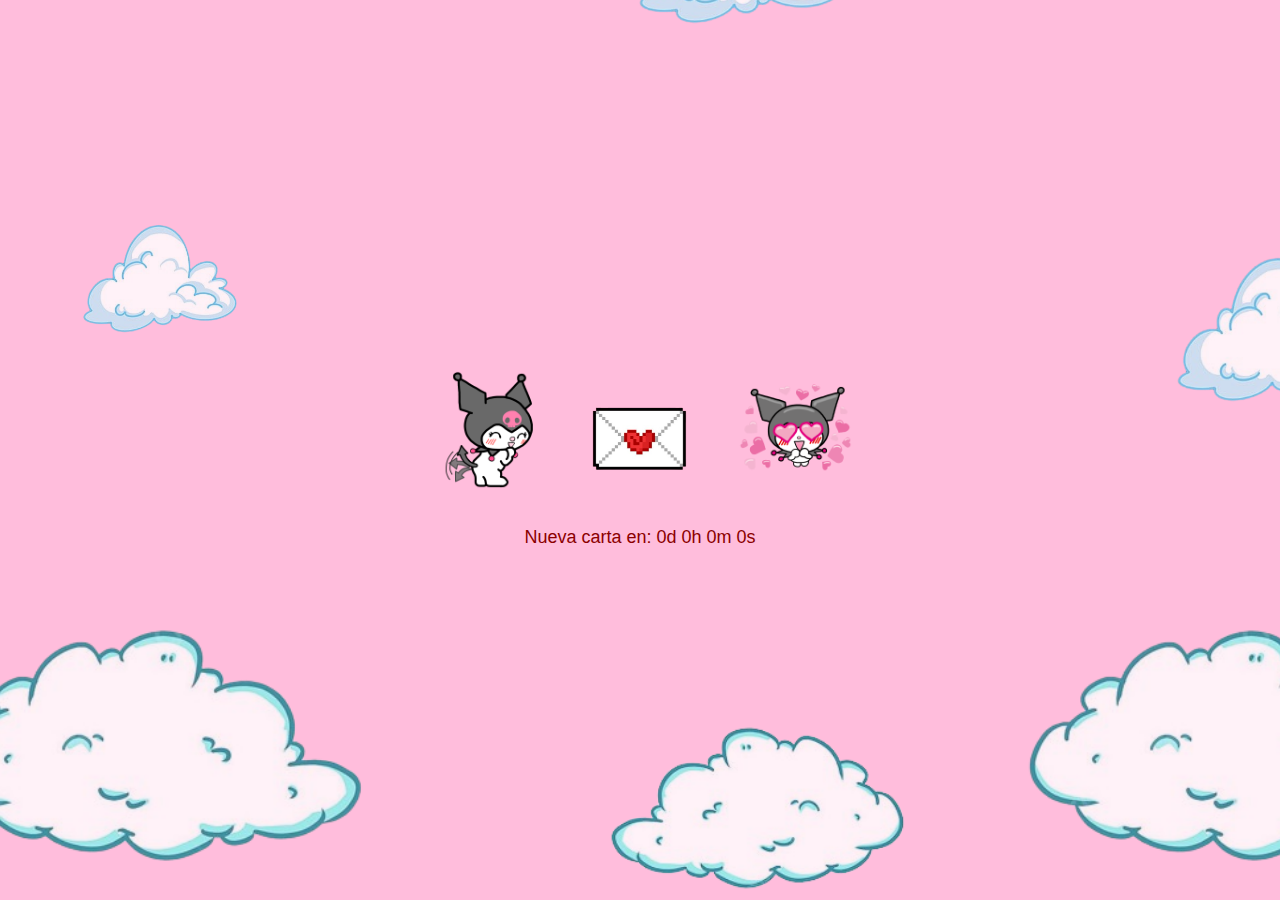
==== index.html @ 3891d161 "Add files via upload" ====
<!DOCTYPE html>
<html lang="es">
<head>
    <meta charset="UTF-8">
    <meta name="viewport" content="width=device-width, initial-scale=1.0">
    <title>Pantalla de Carga</title>
    <link rel="stylesheet" href="style.css">
</head>
<body>
    <div class="background">
        <div class="hearts-container"></div> <!-- Contenedor para los corazones -->
        <div class="clouds">
            <!-- Nubes animadas -->
            <img src="img/nube3.png" class="cloud-image cloud-image-1" alt="Nube 1">
            <img src="img/nube3.png" class="cloud-image cloud-image-2" alt="Nube 2">
            <img src="img/nube3.png" class="cloud-image cloud-image-3" alt="Nube 3">
            <img src="img/nube1.png" class="cloud-image cloud-image-4" alt="Nube 4">
            <img src="img/nube2.png" class="cloud-image cloud-image-5" alt="Nube 5">
            <img src="img/nube1.png" class="cloud-image cloud-image-6" alt="Nube 6">
        </div>

        <div class="container">
            <div class="image-container">
                <img src="img/kuromi.png" alt="Kuromi 1" class="kuromi">
                <div class="envelope">
                    <img id="letter" src="img/carta.png" alt="Carta con corazón">
                </div>
                <img src="img/kuromi2.png" alt="Kuromi 2" class="kuromi">
            </div>
            <div id="countdown">Nueva carta en: 0d 0h 0m 0s</div>
            <div id="button-container" class="hidden">
                <button id="yes-button">Sí</button>
                <button id="no-button">No</button>
            </div>
        </div>
    </div>
    <script>
        // Manejo del temporizador
        let timeExpired = true;
        const letter = document.getElementById("letter");
        const buttonContainer = document.getElementById("button-container");
        const yesButton = document.getElementById("yes-button");
        const noButton = document.getElementById("no-button");

        if (timeExpired) {
            setTimeout(() => {
                document.getElementById("countdown").innerText = "¿Deseas recibir esta carta?";
                buttonContainer.classList.remove("hidden"); // Muestra los botones
            }, 2000); // Simula el tiempo agotado con un retraso de 2 segundos
        }

        // Función para cambiar dinámicamente el tamaño de los botones
        function adjustButtonSize(button, increment) {
            const currentSize = parseFloat(window.getComputedStyle(button).fontSize);
            button.style.fontSize = (currentSize + increment) + 'px';
        }

        // Eventos para botones
        yesButton.addEventListener("click", () => {
            letter.classList.add("open-letter"); // Aplica la animación de apertura de carta
            adjustButtonSize(yesButton, 2); // Incrementa el tamaño del botón "Sí"
            adjustButtonSize(noButton, -2); // Reduce el tamaño del botón "No"
        });

        noButton.addEventListener("click", () => {
            adjustButtonSize(noButton, -2); // Reduce aún más el tamaño del botón "No"
            adjustButtonSize(yesButton, 2); // Incrementa el tamaño del botón "Sí"
            document.getElementById("countdown").innerText = "La carta permanecerá cerrada.";
        });
    </script>
</body>
</html>
---- style.css ----
/* Reset básico */
* {
    margin: 0;
    padding: 0;
    box-sizing: border-box;
    font-family: Arial, sans-serif;
}

body {
    display: flex;
    justify-content: center;
    align-items: center;
    height: 100vh;
    background: #d69dd6; /* Color de fondo sólido */
    background-size: cover;
    background-position: center;
    text-align: center;
    overflow: hidden;
}

.background {
    width: 100%;
    height: 100vh;
    position: absolute;
    display: flex;
    justify-content: center;
    align-items: center;
    overflow: hidden;
}

/* Contenedor de imágenes y carta */
.image-container {
    display: flex;
    align-items: center;
    justify-content: center;
    gap: 20px; /* Espacio entre elementos */
}

/* Ajuste de imágenes */
.kuromi {
    width: 120px; /* Tamaño de las imágenes de Kuromi */
    height: auto;
}

.envelope img {
    width: 150px; /* Tamaño de la carta */
    animation: float 3s infinite ease-in-out;
    cursor: pointer;
}

/* Animación de la carta */
@keyframes float {
    0% { transform: translateY(0); }
    50% { transform: translateY(-10px); }
    100% { transform: translateY(0); }
}

/* Estilos del contador */
#countdown {
    margin-top: 20px;
    font-size: 18px;
    color: #8B0000;
    text-align: center;
}

/* Contenedor de corazones */
.hearts-container {
    position: absolute;
    width: 100%;
    height: 100%;
    overflow: hidden;
    z-index: 0;
    pointer-events: none;
}

/* Estilo de corazones animados */
.heart {
    position: absolute;
    bottom: -10px;
    width: 50px;
    height: 50px;
    background-color: red;
    opacity: 0.7;
    clip-path: polygon(50% 15%, 80% 0, 100% 20%, 100% 60%, 50% 100%, 0 60%, 0 20%, 20% 0);
    animation: floatHearts 5s linear infinite;
    z-index: -1;
}

/* Animación de corazones */
@keyframes floatHearts {
    0% { transform: translateY(0) scale(0.5); opacity: 1; }
    50% { transform: translateY(-200px) scale(1); opacity: 0.8; }
    100% { transform: translateY(-500px) scale(1.2); opacity: 0; }
}

/* Nubes animadas */
.clouds {
    position: absolute;
    width: 100%;
    height: 100%;
    z-index: 1;
    pointer-events: none;
}

.cloud-image {
    position: absolute;
    width: 180px;
    height: auto;
    opacity: 0.8;
    animation: floatClouds 40s linear infinite;
}

/* Posiciones de las nubes */
.cloud-image-1 { top: 20%; left: 5%; width: 15%; animation-duration: 40s; }
.cloud-image-2 { top: -20%; left: 48%; width: 20%; animation-duration: 45s; }
.cloud-image-3 { top: 22%; left: 90%; width: 20%; animation-duration: 50s; }
.cloud-image-4 { top: 58%; left: -10%; width: 45%; animation-duration: 60s; }
.cloud-image-5 { top: 75%; left: 45%; width: 28%; animation-duration: 55s; }
.cloud-image-6 { top: 58%; left: 75%; width: 45%; animation-duration: 60s; }

@keyframes floatClouds {
    0% { transform: translateX(-50px); }
    50% { transform: translateX(50px); }
    100% { transform: translateX(-50px); }
}

/* Diseño responsivo */
@media (max-width: 768px) {
    .cloud-image { width: 120px; }
    .cloud-image-4 { width: 60%; }
    .cloud-image-5, .cloud-image-6 { width: 180px; }
    .kuromi { width: 100px; }
    .envelope img { width: 120px; }
    #countdown { font-size: 16px; }
}
/* Animación de escala en el clic */
@keyframes clickAnimation {
    0% {
        transform: scale(1);
    }
    50% {
        transform: scale(1.3);
    }
    100% {
        transform: scale(1);
    }
}

.envelope img.clicked {
    animation: clickAnimation 0.5s ease-in-out;
}
/* Estilos generales */
body {
    font-family: 'Arial', sans-serif;
    background-color: #ffbddc;
    text-align: center;
    color: #333;
}

/* Botones */
#button-container {
    margin-top: 10px;
}

button {
    font-size: 1.2rem;
    padding: 10px 20px;
    border: none;
    cursor: pointer;
    border-radius: 10px;
    margin: 5px;
    transition: all 0.3s ease;
}

#yes-button {
    background-color: #c3f4c8;
}

#no-button {
    background-color: #f4c3c3;
}

.hidden {
    display: none;
}

/* Animaciones de botones */
.expand-button {
    transform: scale(1.5);
}

.shrink-button {
    transform: scale(0.7);
}

.envelope img.open {
    transform: rotateY(180deg); /* Efecto visual para desbloquear la carta */
    transition: transform 1s ease-in-out;
}
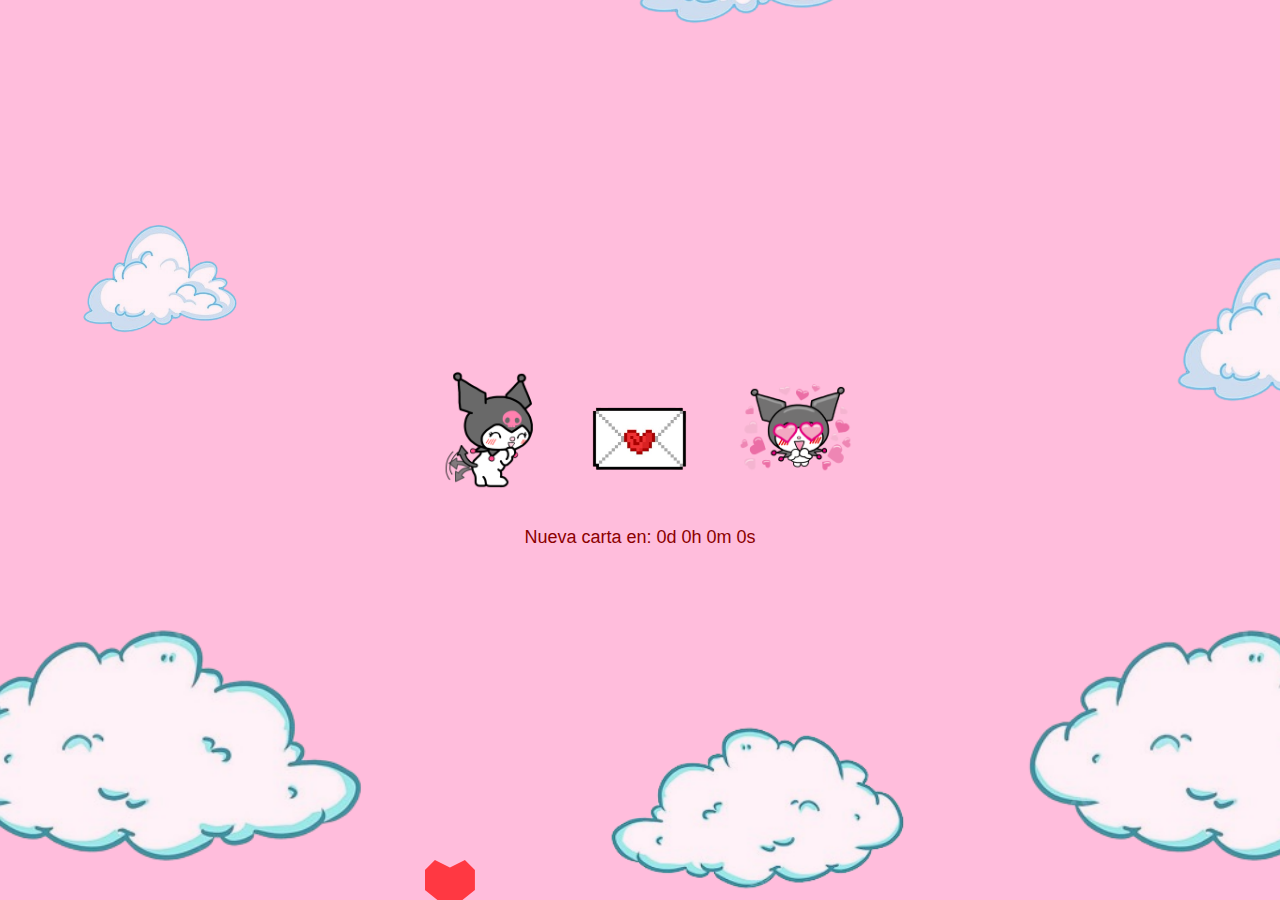
==== commit 6bbfa9b4: "index.html" ====
--- a/index.html
+++ b/index.html
@@ -34,37 +34,66 @@
             </div>
         </div>
     </div>
+
     <script>
-        // Manejo del temporizador
         let timeExpired = true;
         const letter = document.getElementById("letter");
         const buttonContainer = document.getElementById("button-container");
         const yesButton = document.getElementById("yes-button");
         const noButton = document.getElementById("no-button");
 
+        // Función para generar corazones animados
+        function createHeart() {
+            const heartsContainer = document.querySelector(".hearts-container");
+            const heart = document.createElement("div");
+            heart.classList.add("heart");
+
+            // Posición aleatoria en el ancho de la pantalla
+            heart.style.left = Math.random() * 100 + "vw";
+            heart.style.animationDuration = Math.random() * 2 + 3 + "s";
+
+            heartsContainer.appendChild(heart);
+
+            // Remover el corazón una vez que la animación termine
+            heart.addEventListener("animationend", () => {
+                heart.remove();
+            });
+        }
+
+        // Genera corazones periódicamente
+        setInterval(createHeart, 500);
+
+        // Mostrar mensaje y botones si ha expirado el tiempo
         if (timeExpired) {
             setTimeout(() => {
                 document.getElementById("countdown").innerText = "¿Deseas recibir esta carta?";
-                buttonContainer.classList.remove("hidden"); // Muestra los botones
-            }, 2000); // Simula el tiempo agotado con un retraso de 2 segundos
+                buttonContainer.classList.remove("hidden");
+            }, 2000);
         }
 
-        // Función para cambiar dinámicamente el tamaño de los botones
+        // Ajusta el tamaño de los botones
         function adjustButtonSize(button, increment) {
-            const currentSize = parseFloat(window.getComputedStyle(button).fontSize);
-            button.style.fontSize = (currentSize + increment) + 'px';
+            let currentSize = parseFloat(window.getComputedStyle(button).fontSize);
+            let newSize = currentSize + increment;
+            if (newSize > 10 && newSize < 40) { // Evita que el botón sea demasiado pequeño o grande
+                button.style.fontSize = newSize + 'px';
+            }
         }
 
-        // Eventos para botones
+        // Animación y redirección al aceptar la carta
         yesButton.addEventListener("click", () => {
-            letter.classList.add("open-letter"); // Aplica la animación de apertura de carta
-            adjustButtonSize(yesButton, 2); // Incrementa el tamaño del botón "Sí"
-            adjustButtonSize(noButton, -2); // Reduce el tamaño del botón "No"
+            letter.classList.add("open-letter");
+            adjustButtonSize(yesButton, 4);
+            adjustButtonSize(noButton, -4);
+            setTimeout(() => {
+                window.location.href = "carta.html"; // Redirige a carta.html
+            }, 1000); // Retraso para ver la animación de apertura
         });
 
+        // Mensaje al rechazar la carta
         noButton.addEventListener("click", () => {
-            adjustButtonSize(noButton, -2); // Reduce aún más el tamaño del botón "No"
-            adjustButtonSize(yesButton, 2); // Incrementa el tamaño del botón "Sí"
+            adjustButtonSize(noButton, -4);
+            adjustButtonSize(yesButton, 4);
             document.getElementById("countdown").innerText = "La carta permanecerá cerrada.";
         });
     </script>
